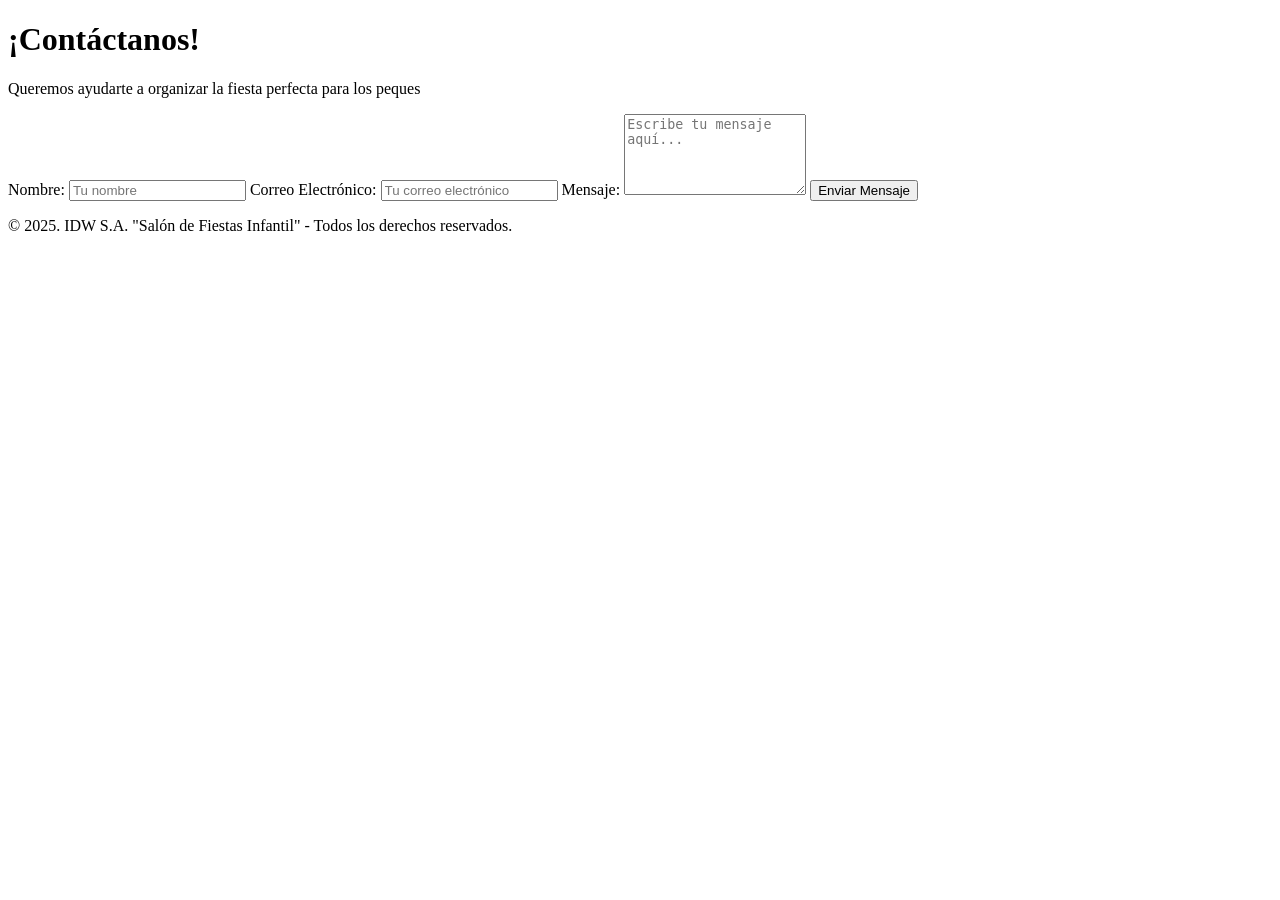
==== contacto.html @ 6e6521ac "actualizacion" ====
<!DOCTYPE html>
<html lang="es">
<head>
    <meta charset="UTF-8">
    <meta name="viewport" content="width=device-width, initial-scale=1.0">
    <title>Contacto - IDW S.A. "Salón de Fiestas Infantil"</title>
    <link rel="stylesheet" href="estilos.css">
</head>
<body>
    <header>
        <h1>¡Contáctanos!</h1>
        <p>Queremos ayudarte a organizar la fiesta perfecta para los peques</p>
    </header>
    <main>
        <div class="form-container">
            <form action="#" method="post">
                <label for="name">Nombre:</label>
                <input type="text" id="name" name="name" placeholder="Tu nombre" required>
                
                <label for="email">Correo Electrónico:</label>
                <input type="email" id="email" name="email" placeholder="Tu correo electrónico" required>
                
                <label for="message">Mensaje:</label>
                <textarea id="message" name="message" placeholder="Escribe tu mensaje aquí..." rows="5" required></textarea>
                
                <button type="submit">Enviar Mensaje</button>
            </form>
        </div>
    </main>
    <footer>
        <p>&copy; 2025. IDW S.A. "Salón de Fiestas Infantil" - Todos los derechos reservados.</p>
    </footer>
</body>
</html>
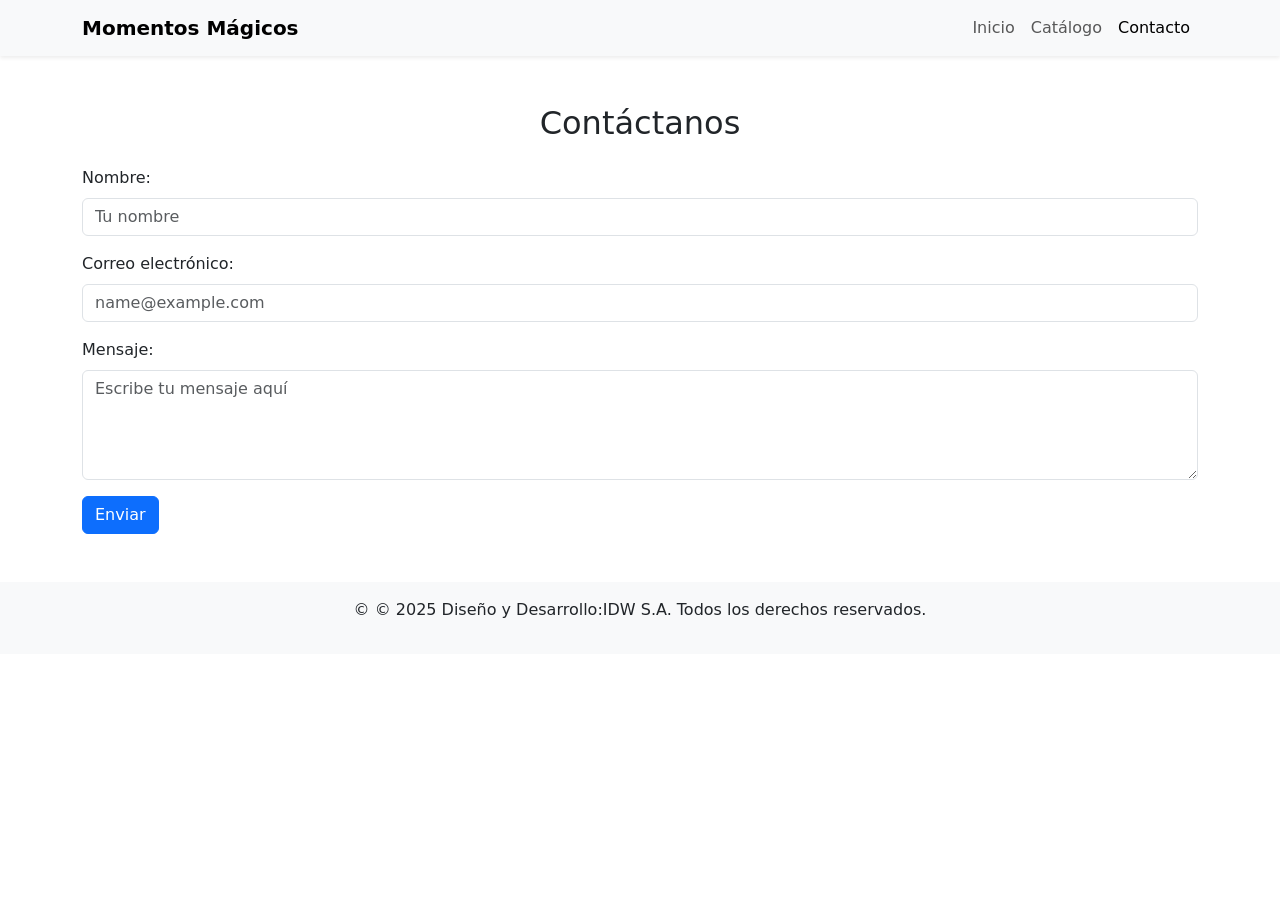
==== commit 773b64b8: "Add files via upload" ====
--- a/contacto.html
+++ b/contacto.html
@@ -1,34 +1,79 @@
-<!DOCTYPE html>
-<html lang="es">
-<head>
-    <meta charset="UTF-8">
-    <meta name="viewport" content="width=device-width, initial-scale=1.0">
-    <title>Contacto - IDW S.A. "Salón de Fiestas Infantil"</title>
-    <link rel="stylesheet" href="estilos.css">
-</head>
-<body>
-    <header>
-        <h1>¡Contáctanos!</h1>
-        <p>Queremos ayudarte a organizar la fiesta perfecta para los peques</p>
-    </header>
-    <main>
-        <div class="form-container">
-            <form action="#" method="post">
-                <label for="name">Nombre:</label>
-                <input type="text" id="name" name="name" placeholder="Tu nombre" required>
-                
-                <label for="email">Correo Electrónico:</label>
-                <input type="email" id="email" name="email" placeholder="Tu correo electrónico" required>
-                
-                <label for="message">Mensaje:</label>
-                <textarea id="message" name="message" placeholder="Escribe tu mensaje aquí..." rows="5" required></textarea>
-                
-                <button type="submit">Enviar Mensaje</button>
-            </form>
-        </div>
-    </main>
-    <footer>
-        <p>&copy; 2025. IDW S.A. "Salón de Fiestas Infantil" - Todos los derechos reservados.</p>
-    </footer>
-</body>
+<!DOCTYPE html>
+<html lang="es">
+  <head>
+    <meta charset="UTF-8" />
+    <meta name="viewport" content="width=device-width, initial-scale=1" />
+    <title>Contacto - Momentos Mágicos</title>
+    <!-- Bootstrap 5 CSS -->
+    <link
+      href="https://cdn.jsdelivr.net/npm/bootstrap@5.3.0/dist/css/bootstrap.min.css"
+      rel="stylesheet"
+    />
+    <!-- Hoja de estilos personalizada -->
+    <link rel="stylesheet" href="css/estilos.css" />
+  </head>
+  <body>
+    <!-- Header y navegación -->
+    <header>
+      <nav class="navbar navbar-expand-lg navbar-light bg-light shadow-sm">
+        <div class="container">
+          <a class="navbar-brand fw-bold" href="index.html">Momentos Mágicos</a>
+          <button
+            class="navbar-toggler"
+            type="button"
+            data-bs-toggle="collapse"
+            data-bs-target="#navbarNav"
+            aria-controls="navbarNav"
+            aria-expanded="false"
+            aria-label="Toggle navigation"
+          >
+            <span class="navbar-toggler-icon"></span>
+          </button>
+          <div class="collapse navbar-collapse" id="navbarNav">
+            <ul class="navbar-nav ms-auto">
+              <li class="nav-item">
+                <a class="nav-link" href="index.html">Inicio</a>
+              </li>
+              <li class="nav-item">
+                <a class="nav-link" href="catalogo.html">Catálogo</a>
+              </li>
+              <li class="nav-item">
+                <a class="nav-link active" href="contacto.html">Contacto</a>
+              </li>
+            </ul>
+          </div>
+        </div>
+      </nav>
+    </header>
+
+    <!-- Sección de contacto -->
+    <main class="container my-5">
+      <h2 class="text-center mb-4">Contáctanos</h2>
+      <form>
+        <div class="mb-3">
+          <label for="nombre" class="form-label">Nombre:</label>
+          <input type="text" class="form-control" id="nombre" placeholder="Tu nombre" />
+        </div>
+        <div class="mb-3">
+          <label for="email" class="form-label">Correo electrónico:</label>
+          <input type="email" class="form-control" id="email" placeholder="name@example.com" />
+        </div>
+        <div class="mb-3">
+          <label for="mensaje" class="form-label">Mensaje:</label>
+          <textarea class="form-control" id="mensaje" rows="4" placeholder="Escribe tu mensaje aquí"></textarea>
+        </div>
+        <button type="submit" class="btn btn-primary">Enviar</button>
+      </form>
+    </main>
+
+    <!-- Footer -->
+    <footer class="bg-light text-center py-3">
+      <div class="container">
+        <p>&copy; © 2025 Diseño y Desarrollo:IDW S.A. Todos los derechos reservados.</p>
+      </div>
+    </footer>
+
+    <!-- Bootstrap Bundle con Popper -->
+    <script src="https://cdn.jsdelivr.net/npm/bootstrap@5.3.0/dist/js/bootstrap.bundle.min.js"></script>
+  </body>
 </html>
